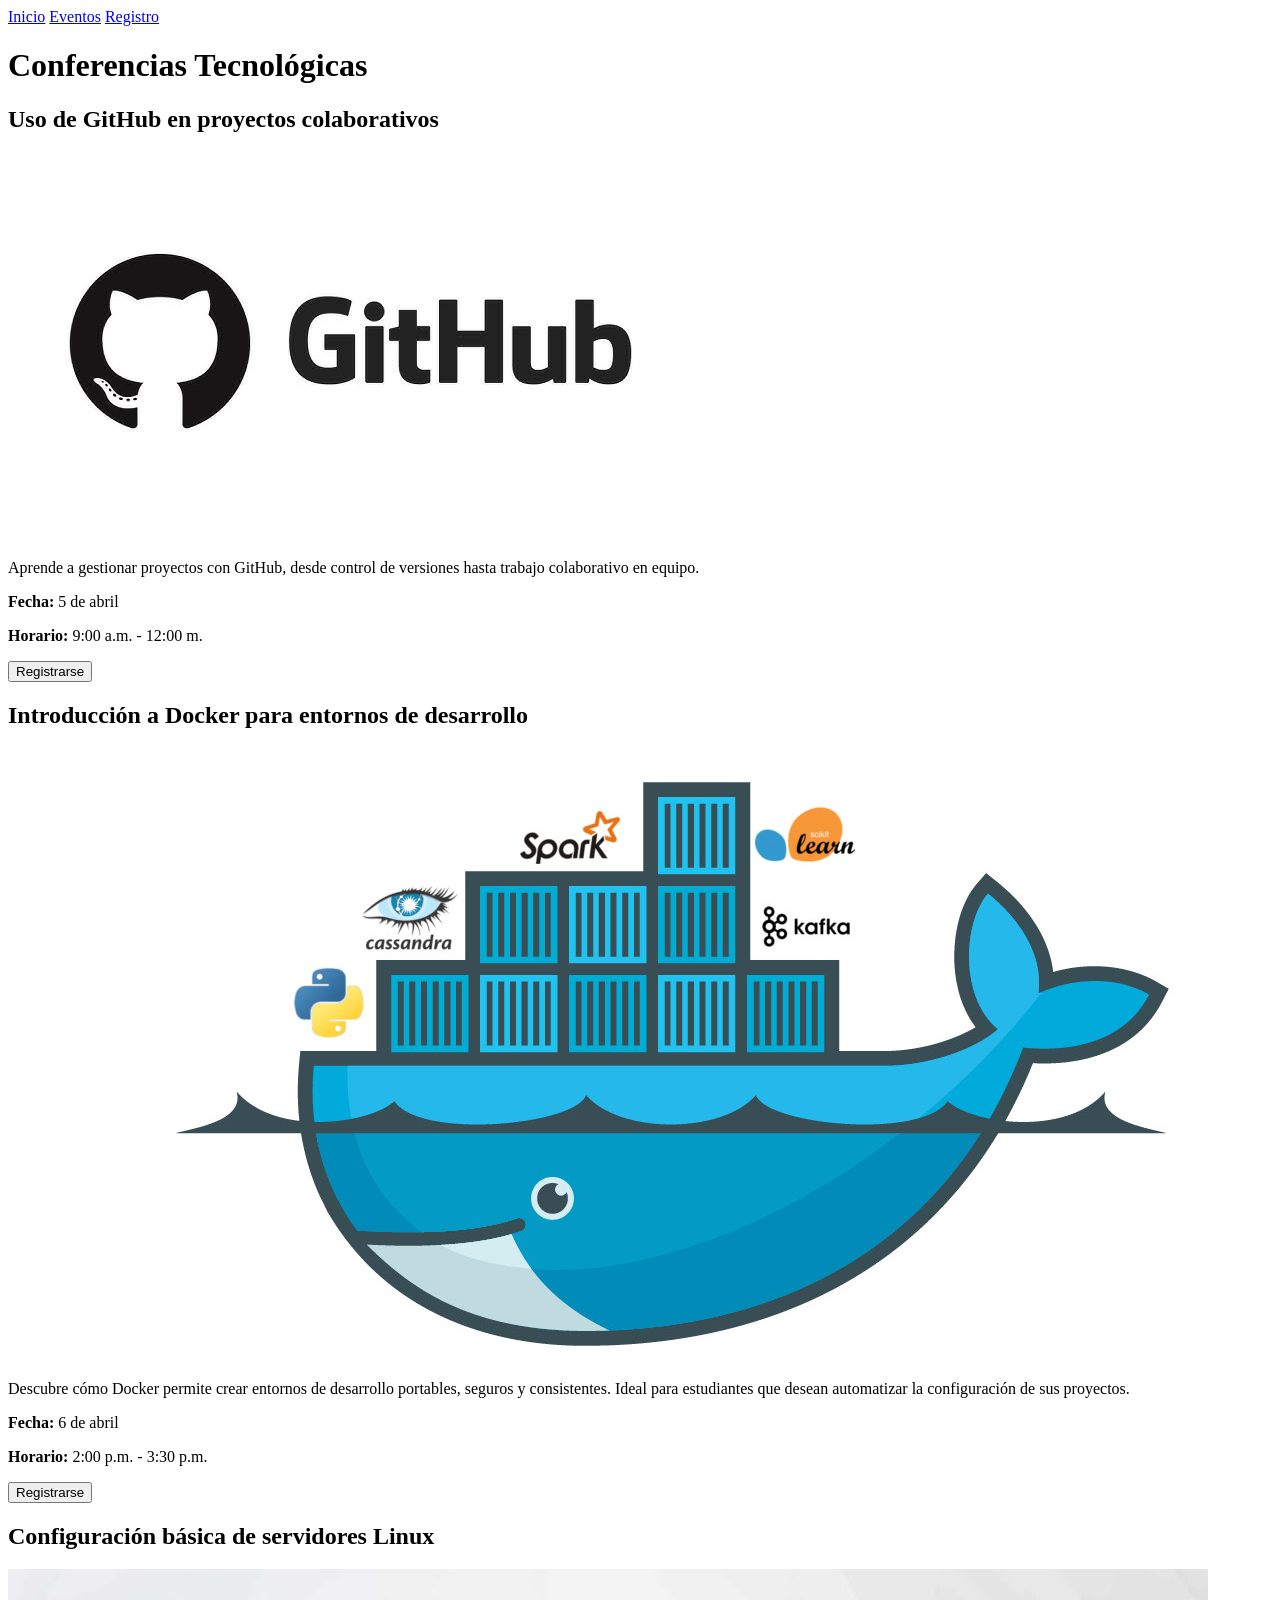
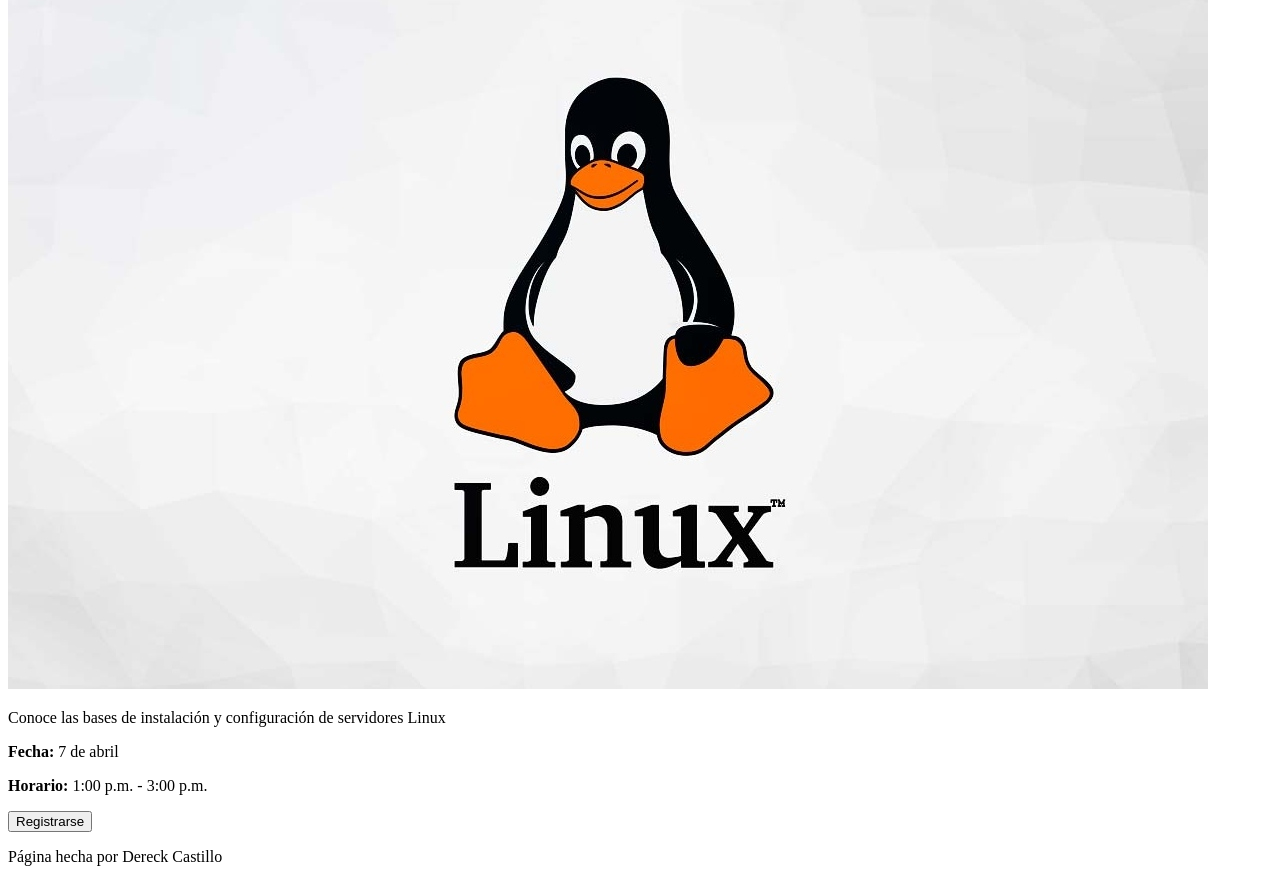
==== eventos.html @ ec88e654 "Estructura HTML" ====
<!DOCTYPE html>
<html lang="es">
<head>
  <meta charset="UTF-8" />
  <meta name="viewport" content="width=device-width, initial-scale=1.0"/>
  <title>Eventos UAM</title>
  <link rel="stylesheet" href="style.css"/>
</head>
<body>
  <nav>
    <a href="index.html">Inicio</a>
    <a href="eventos.html">Eventos</a>
    <a href="registro.html">Registro</a>
  </nav>

  <h1>Conferencias Tecnológicas</h1>

  <section class="eventos">
    <div class="evento">
      <h2>Uso de GitHub en proyectos colaborativos</h2>
      <img src="images/github.jpg" alt="GitHub" class="evento-img" />
      <p>Aprende a gestionar proyectos con GitHub, desde control de versiones hasta trabajo colaborativo en equipo.</p>
      <p><strong>Fecha:</strong> 5 de abril</p>
      <p><strong>Horario:</strong> 9:00 a.m. - 12:00 m.</p>
      <button onclick="location.href='registro.html'">Registrarse</button>
    </div>

    <div class="evento">
      <h2>Introducción a Docker para entornos de desarrollo</h2>
      <img src="images/docker.png" alt="Docker" class="evento-img" />
      <p>Descubre cómo Docker permite crear entornos de desarrollo portables, seguros y consistentes. Ideal para estudiantes que desean automatizar la configuración de sus proyectos.</p>
      <p><strong>Fecha:</strong> 6 de abril</p>
      <p><strong>Horario:</strong> 2:00 p.m. - 3:30 p.m.</p>
      <button onclick="location.href='registro.html'">Registrarse</button>
    </div>

    <div class="evento">
      <h2>Configuración básica de servidores Linux</h2>
      <img src="images/linux.jpg" alt="Linux" class="evento-img" />
      <p>Conoce las bases de instalación y configuración de servidores Linux</p>
      <p><strong>Fecha:</strong> 7 de abril</p>
      <p><strong>Horario:</strong> 1:00 p.m. - 3:00 p.m.</p>
      <button onclick="location.href='registro.html'">Registrarse</button>
    </div>
  </section>
</body>
<footer>
    <p>Página hecha por Dereck Castillo</p>
</footer>
</html>
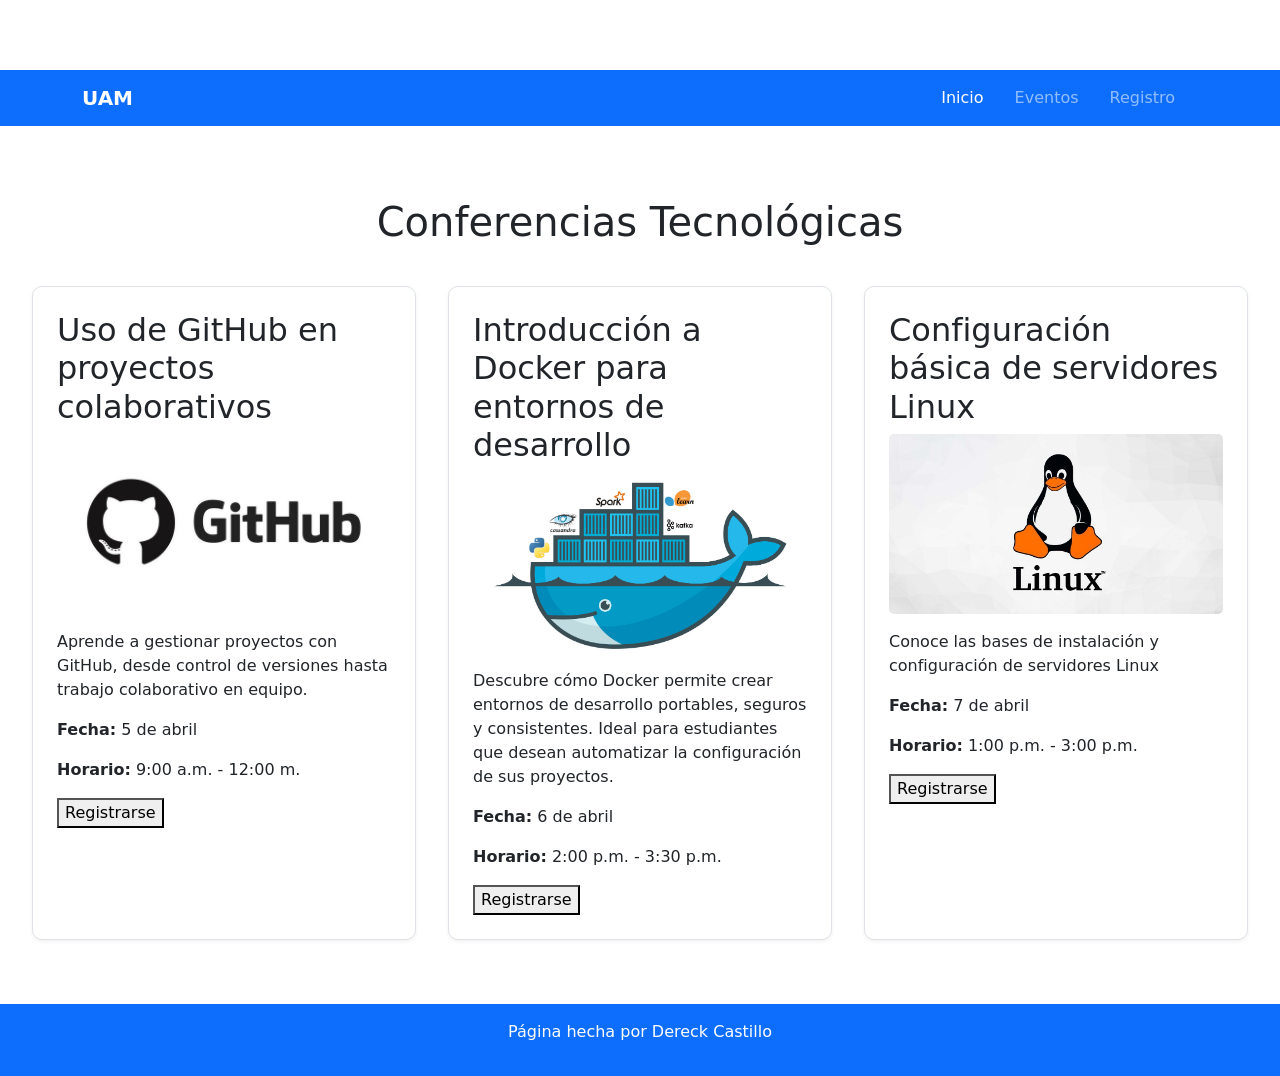
==== commit 29ef60da: "Implementación CSS y biblioteca Bootstrap" ====
--- a/eventos.html
+++ b/eventos.html
@@ -5,15 +5,39 @@
   <meta name="viewport" content="width=device-width, initial-scale=1.0"/>
   <title>Eventos UAM</title>
   <link rel="stylesheet" href="style.css"/>
+  <link href="https://cdn.jsdelivr.net/npm/bootstrap@5.3.3/dist/css/bootstrap.min.css" rel="stylesheet">
+  <script src="https://cdn.jsdelivr.net/npm/bootstrap@5.3.3/dist/js/bootstrap.bundle.min.js"></script>
+
 </head>
 <body>
-  <nav>
-    <a href="index.html">Inicio</a>
-    <a href="eventos.html">Eventos</a>
-    <a href="registro.html">Registro</a>
+  <nav class="navbar navbar-expand-lg navbar-dark bg-primary">
+    <div class="container">
+      <a class="navbar-brand" href="index.html">UAM</a>
+      <button class="navbar-toggler" type="button" data-bs-toggle="collapse" data-bs-target="#navbarNav" 
+        aria-controls="navbarNav" aria-expanded="false" aria-label="Toggle navigation">
+        <span class="navbar-toggler-icon"></span>
+      </button>
+      
+      <div class="collapse navbar-collapse" id="navbarNav">
+        <ul class="navbar-nav ms-auto">
+          <li class="nav-item">
+            <a class="nav-link active" href="index.html">Inicio</a>
+          </li>
+          <li class="nav-item">
+            <a class="nav-link" href="eventos.html">Eventos</a>
+          </li>
+          <li class="nav-item">
+            <a class="nav-link" href="registro.html">Registro</a>
+          </li>
+        </ul>
+      </div>
+    </div>
   </nav>
-
-  <h1>Conferencias Tecnológicas</h1>
+  
+<br>
+<br>
+<br>
+  <h1 style="text-align: center;">Conferencias Tecnológicas</h1>
 
   <section class="eventos">
     <div class="evento">
--- a/style.css
+++ b/style.css
@@ -0,0 +1,85 @@
+body {
+    font-family: 'Segoe UI', sans-serif;
+    padding-top: 70px;
+    background-color: #f8f9fa;
+  }
+  
+  nav {
+    background-color: #0d6efd;
+    padding: 1rem;
+  }
+  
+  nav a {
+    color: white;
+    margin-right: 15px;
+    text-decoration: none;
+    font-weight: bold;
+  }
+  
+  nav a:hover {
+    text-decoration: underline;
+  }
+  
+  header {
+    padding: 2rem;
+    background-color: #ffffff;
+    box-shadow: 0 2px 4px rgba(0,0,0,0.1);
+    margin-bottom: 2rem;
+  }
+  
+  h1 {
+    color: #007bff;
+    margin-bottom: 1rem;
+  }
+  
+  .carrusel img {
+    width: 100%;
+    max-height: 400px;
+    object-fit: cover;
+    display: none;
+    border-radius: 10px;
+  }
+  .carrusel img.active {
+    display: block;
+  }
+  
+  .eventos {
+    display: grid;
+    gap: 2rem;
+    grid-template-columns: repeat(auto-fit, minmax(300px, 1fr));
+    padding: 2rem;
+  }
+  
+  .evento {
+    background-color: #ffffff;
+    border: 1px solid #dee2e6;
+    border-radius: 10px;
+    padding: 1.5rem;
+    box-shadow: 0 2px 4px rgba(0,0,0,0.05);
+  }
+  
+  .evento img {
+    width: 100%;
+    height: 180px;
+    object-fit: cover;
+    margin-bottom: 1rem;
+    border-radius: 5px;
+  }
+  
+  footer {
+    text-align: center;
+    padding: 1rem;
+    background-color: #0d6efd;
+    color: white;
+    margin-top: 2rem;
+  }
+  
+  .form-group {
+    margin-bottom: 1.5rem;
+  }
+  
+  .checkboxes label {
+    display: block;
+    margin-bottom: 0.5rem;
+  }
+  
